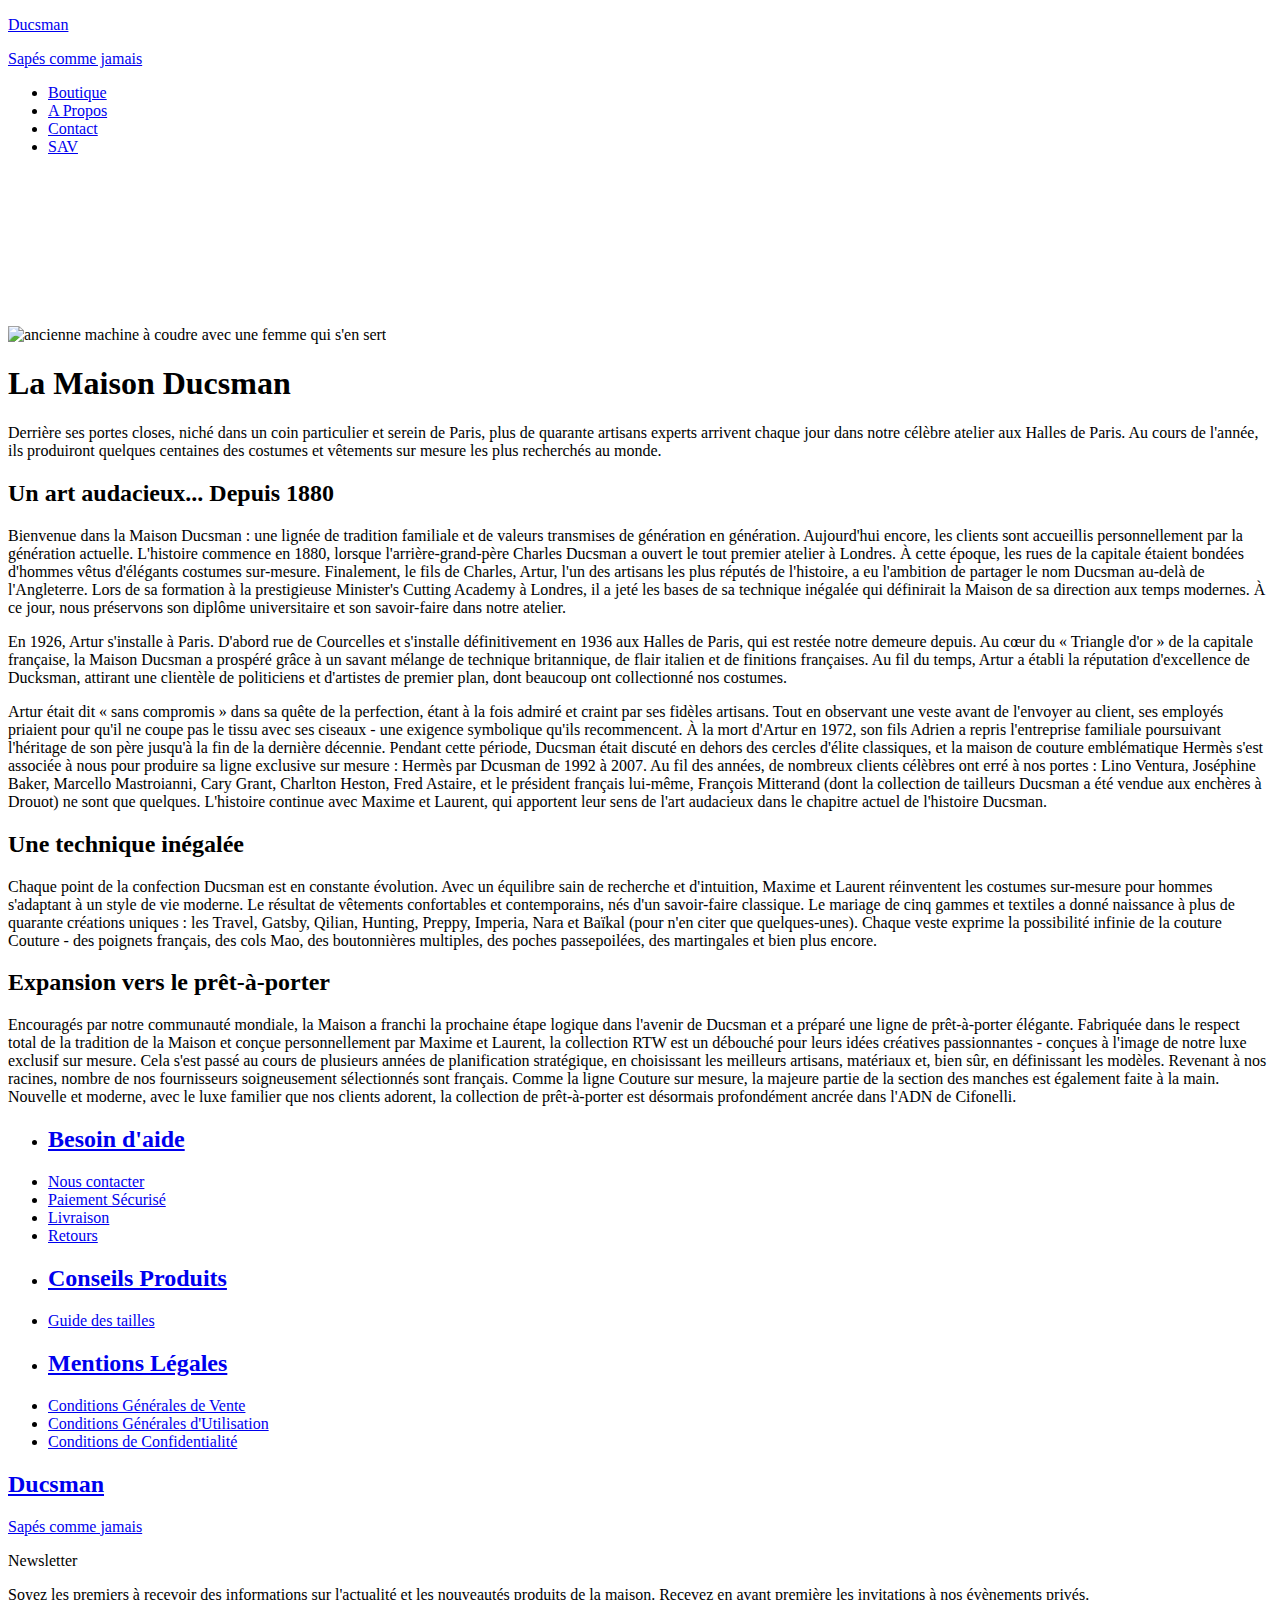
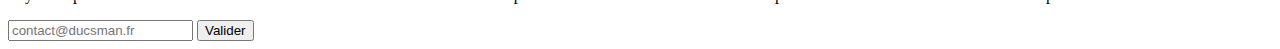
==== apropos.html @ 6aaf3a7d "apropos avec js" ====
<!DOCTYPE html>
<html lang="fr">
<head>
    <meta charset="UTF-8">
    <meta http-equiv="X-UA-Compatible" content="IE=edge">
    <meta name="viewport" content="width=device-width, initial-scale=1.0">
    <link rel="stylesheet" href="./sass/normalize.css">
    <link rel="stylesheet" href="./sass/main.css">
    <title>A Propos</title>
</head>
<body>
    <div class="burger open"><i class="fa-sharp fa-solid fa-bars"></i></div>
    
    <header>
    
        <nav class="menunav">
            <div>
                <a href="index.html">
                    <p class="nav-name">Ducsman</p>
                    <p class="nav-quote">Sapés comme jamais</p>
                </a>
                <div class="cross close hidden"><i class="fa-solid fa-xmark"></i></div>

            </div>
            
            <ul>
                <li><a href="#">Boutique</a></li>
                <li><a href="#">A Propos</a></li>
                <li><a href="contact.html">Contact</a></li>
                <li><a href="#">SAV</a></li>
            </ul>
            <div class="google-map">
            <iframe src="https://www.google.com/maps/embed?pb=!1m18!1m12!1m3!1d5249.611416033301!2d2.3414638287260106!3d48.861915225405!2m3!1f0!2f0!3f0!3m2!1i1024!2i768!4f13.1!3m3!1m2!1s0x47e66e18a5f84801%3A0x6eb5daa624bdebd2!2sHalles%20de%20Paris%2C%2075001%20Paris!5e0!3m2!1sfr!2sfr!4v1669813946238!5m2!1sfr!2sfr" style="border:0;" allowfullscreen="" loading="lazy" referrerpolicy="no-referrer-when-downgrade"></iframe>
        </div>
            <div>
                <a href="https://instagram.com"><i class="fa-brands fa-instagram btn-global"></i></a>
                <a href="https://facebook.com"><i class="fa-brands fa-facebook-f btn-global btn-margin"></i></a>
                <a href="http://twitter.com"><i class="fa-brands fa-twitter btn-global btn-margin"></i></a>
            </div>
        </nav>
    </header>

    <main>
        <img class="image" src="imgs/tailleur5.jpg" alt="ancienne machine à coudre avec une femme qui s'en sert">
        <h1 class="titrecgv">La Maison Ducsman</h1>
        
                 <p class="textcgv">Derrière ses portes closes, niché dans un coin particulier et serein de Paris, plus de quarante artisans experts arrivent chaque jour dans notre célèbre atelier aux Halles de Paris. Au cours de l'année, ils produiront quelques centaines des costumes et vêtements sur mesure les plus recherchés au monde.
                 </p>
            <h2 class="soustitrecgv">Un art audacieux... Depuis 1880</h2>
                <p class="textcgv">
                     Bienvenue dans la Maison Ducsman : une lignée de tradition familiale et de valeurs transmises de génération en génération. Aujourd'hui encore, les clients sont accueillis personnellement par la génération actuelle.
                     L'histoire commence en 1880, lorsque l'arrière-grand-père Charles Ducsman a ouvert le tout premier atelier à Londres. À cette époque, les rues de la capitale  étaient bondées d'hommes vêtus d'élégants costumes sur-mesure.
                     Finalement, le fils de Charles, Artur, l'un des artisans les plus réputés de l'histoire, a eu l'ambition de partager le nom Ducsman au-delà de l'Angleterre. Lors de sa formation à la prestigieuse Minister's Cutting Academy à Londres, il a jeté les bases de sa technique inégalée qui définirait la Maison de sa direction aux temps modernes.
                     À ce jour, nous préservons son diplôme universitaire et son savoir-faire dans notre atelier.
                 </p>
        

        
            <p class="textcgv">En 1926, Artur s'installe à Paris. D'abord rue de Courcelles et s'installe définitivement en 1936 aux Halles de Paris, qui est restée notre demeure depuis.
                 Au cœur du « Triangle d'or » de la capitale française, la Maison Ducsman a prospéré grâce à un savant mélange de technique britannique, de flair italien et de finitions françaises.
                 Au fil du temps, Artur a établi la réputation d'excellence de Ducksman, attirant une clientèle de politiciens et d'artistes de premier plan, dont beaucoup ont collectionné nos costumes.
            </p>
        

        
            <p class="textcgv">
                 Artur était dit « sans compromis » dans sa quête de la perfection, étant à la fois admiré et craint par ses fidèles artisans. Tout en observant une veste avant de l'envoyer au client, 
                 ses employés priaient pour qu'il ne coupe pas le tissu avec ses ciseaux - une exigence symbolique qu'ils recommencent.
                 À la mort d'Artur en 1972, son fils Adrien a repris l'entreprise familiale poursuivant l'héritage de son père jusqu'à la fin de la dernière décennie.
                 Pendant cette période, Ducsman était discuté en dehors des cercles d'élite classiques, et la maison de couture emblématique Hermès s'est associée à nous pour produire sa ligne exclusive sur mesure
                 : Hermès par Dcusman de 1992 à 2007.
                 Au fil des années, de nombreux clients célèbres ont erré à nos portes : Lino Ventura, Joséphine Baker, Marcello Mastroianni, Cary Grant, Charlton Heston, Fred Astaire, et le président français lui-même,
                 François Mitterand (dont la collection de tailleurs Ducsman a été vendue aux enchères à Drouot) ne sont que quelques. L'histoire continue avec Maxime et Laurent, qui apportent leur sens de l'art audacieux dans le chapitre actuel de l'histoire Ducsman.
            </p>
        

        
            <h2 class="soustitrecgv">Une technique inégalée</h2>
                <p class="textcgv">
                     Chaque point de la confection Ducsman est en constante évolution. Avec un équilibre sain de recherche et d'intuition, Maxime et Laurent réinventent les costumes sur-mesure pour hommes s'adaptant à un style de vie moderne.
                     Le résultat de vêtements confortables et contemporains, nés d'un savoir-faire classique.
                     Le mariage de cinq gammes et textiles a donné naissance à plus de quarante créations uniques : 
                     les Travel, Gatsby, Qilian, Hunting, Preppy, Imperia, Nara et Baïkal (pour n'en citer que quelques-unes). Chaque veste exprime la possibilité infinie de la couture Couture - des poignets français, des cols Mao, 
                     des boutonnières multiples, des poches passepoilées, des martingales et bien plus encore.
                </p>
        
        
        
            <h2 class="soustitrecgv">Expansion vers le prêt-à-porter</h2>
                <p class="textcgv">
                     Encouragés par notre communauté mondiale, la Maison a franchi la prochaine étape logique dans l'avenir de Ducsman et a préparé une ligne de prêt-à-porter élégante. Fabriquée dans le respect total de la tradition de la Maison
                     et conçue personnellement par Maxime et Laurent, la collection RTW est un débouché pour leurs idées créatives passionnantes - conçues à l'image de notre luxe exclusif sur mesure.
                     Cela s'est passé au cours de plusieurs années de planification stratégique, en choisissant les meilleurs artisans, matériaux et, bien sûr, en définissant les modèles. Revenant à nos racines, 
                     nombre de nos fournisseurs soigneusement sélectionnés sont français. Comme la ligne Couture sur mesure, la majeure partie de la section des manches est également faite à la main.
                     Nouvelle et moderne, avec le luxe familier que nos clients adorent, la collection de prêt-à-porter est désormais profondément ancrée dans l'ADN de Cifonelli.
                </p>
        

    </main>

    <footer>

        <section class="contact-footer">
            <ul>
                <li><a href="#"><h2>Besoin d'aide</h2></a></li>
                <li><a href="#">Nous contacter</a></li>
                <li><a href="#">Paiement Sécurisé</a></li>
                <li><a href="#">Livraison</a></li>
                <li><a href="#">Retours</a></li>
            </ul>
            <ul>
                <li><a href="#"><h2>Conseils Produits</h2></a></li>
                <li><a href="#">Guide des tailles</a></li>
            </ul>
            <ul>
                <li><a href="#"><h2>Mentions Légales</h2></a></li>
                <li><a href="#">Conditions Générales de Vente</a></li>
                <li><a href="#">Conditions Générales d'Utilisation</a></li>
                <li><a href="#">Conditions de Confidentialité</a></li>
            </ul>

        </section>


        <section class="footer-newsletter">
            <div>
                <h2 class="nav-name"><a href="index.html">Ducsman</a></h2>
                <p class="nav-quote"><a href="index.html">Sapés comme jamais</a></p>
            </div>
            
            <div class="newsletter">
                <label for="email">Newsletter</label>
                <p>Soyez les premiers à recevoir des informations sur l'actualité et les nouveautés produits de la maison. Recevez en avant première les invitations à nos évènements privés.</p>
                <input type="email" id="email" placeholder="contact@ducsman.fr" class="contact-mail" required>
                <input type="submit" value="Valider" class="contact-submit">
            </div>
        </section> 

    </footer>

    <script src="//code.jquery.com/jquery-3.6.0.min.js"></script>
    <script src="/js/app.js"></script>
</body>
</html>
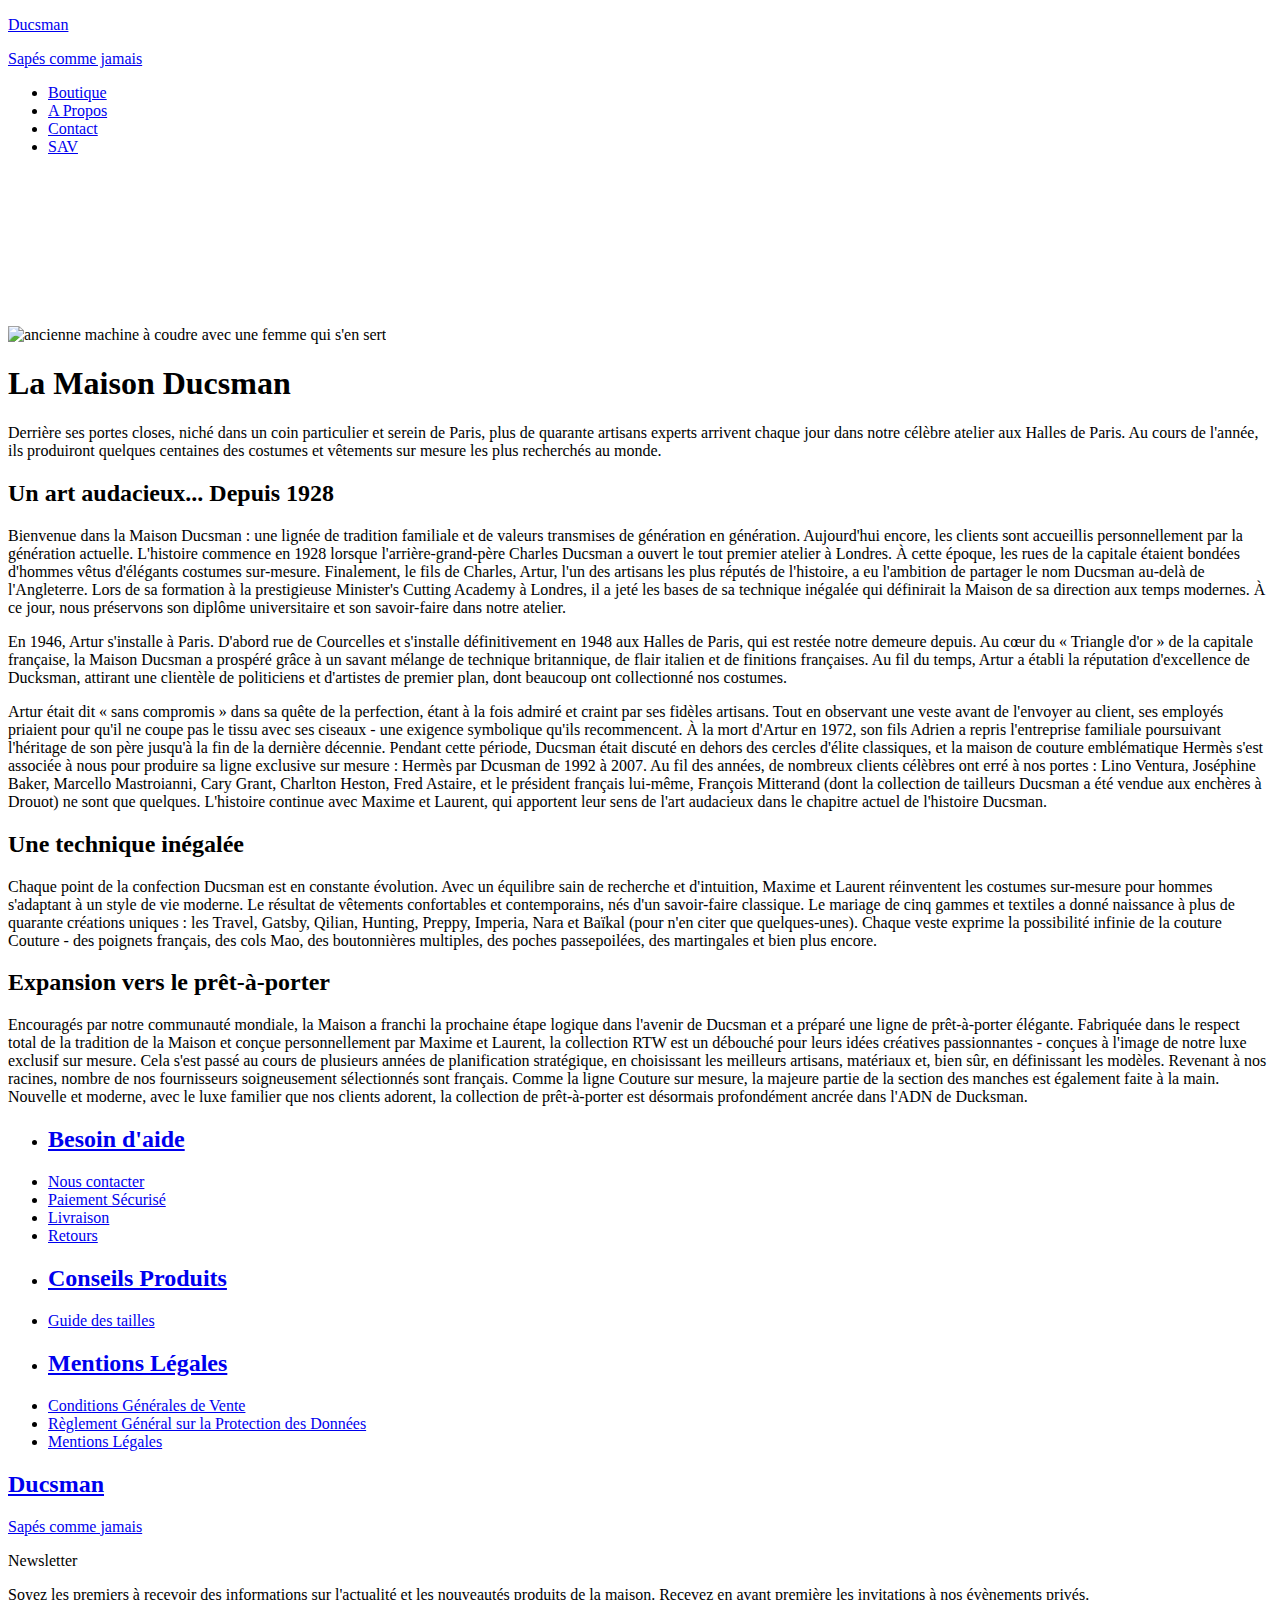
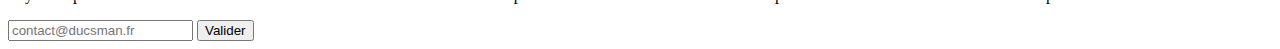
==== commit 990147f8: "Merge branch 'main' of github.com:Soaen/DevInte-Tailleur" ====
--- a/apropos.html
+++ b/apropos.html
@@ -45,18 +45,19 @@
         <h1 class="titrecgv">La Maison Ducsman</h1>
         
                  <p class="textcgv">Derrière ses portes closes, niché dans un coin particulier et serein de Paris, plus de quarante artisans experts arrivent chaque jour dans notre célèbre atelier aux Halles de Paris. Au cours de l'année, ils produiront quelques centaines des costumes et vêtements sur mesure les plus recherchés au monde.
-                 </p>
-            <h2 class="soustitrecgv">Un art audacieux... Depuis 1880</h2>
+                </p>
+                
+            <h2 class="soustitrecgv">Un art audacieux... Depuis 1928</h2>
                 <p class="textcgv">
                      Bienvenue dans la Maison Ducsman : une lignée de tradition familiale et de valeurs transmises de génération en génération. Aujourd'hui encore, les clients sont accueillis personnellement par la génération actuelle.
-                     L'histoire commence en 1880, lorsque l'arrière-grand-père Charles Ducsman a ouvert le tout premier atelier à Londres. À cette époque, les rues de la capitale  étaient bondées d'hommes vêtus d'élégants costumes sur-mesure.
+                     L'histoire commence en 1928 lorsque l'arrière-grand-père Charles Ducsman a ouvert le tout premier atelier à Londres. À cette époque, les rues de la capitale  étaient bondées d'hommes vêtus d'élégants costumes sur-mesure.
                      Finalement, le fils de Charles, Artur, l'un des artisans les plus réputés de l'histoire, a eu l'ambition de partager le nom Ducsman au-delà de l'Angleterre. Lors de sa formation à la prestigieuse Minister's Cutting Academy à Londres, il a jeté les bases de sa technique inégalée qui définirait la Maison de sa direction aux temps modernes.
                      À ce jour, nous préservons son diplôme universitaire et son savoir-faire dans notre atelier.
                  </p>
         
 
         
-            <p class="textcgv">En 1926, Artur s'installe à Paris. D'abord rue de Courcelles et s'installe définitivement en 1936 aux Halles de Paris, qui est restée notre demeure depuis.
+            <p class="textcgv">En 1946, Artur s'installe à Paris. D'abord rue de Courcelles et s'installe définitivement en 1948 aux Halles de Paris, qui est restée notre demeure depuis.
                  Au cœur du « Triangle d'or » de la capitale française, la Maison Ducsman a prospéré grâce à un savant mélange de technique britannique, de flair italien et de finitions françaises.
                  Au fil du temps, Artur a établi la réputation d'excellence de Ducksman, attirant une clientèle de politiciens et d'artistes de premier plan, dont beaucoup ont collectionné nos costumes.
             </p>
@@ -92,7 +93,7 @@
                      et conçue personnellement par Maxime et Laurent, la collection RTW est un débouché pour leurs idées créatives passionnantes - conçues à l'image de notre luxe exclusif sur mesure.
                      Cela s'est passé au cours de plusieurs années de planification stratégique, en choisissant les meilleurs artisans, matériaux et, bien sûr, en définissant les modèles. Revenant à nos racines, 
                      nombre de nos fournisseurs soigneusement sélectionnés sont français. Comme la ligne Couture sur mesure, la majeure partie de la section des manches est également faite à la main.
-                     Nouvelle et moderne, avec le luxe familier que nos clients adorent, la collection de prêt-à-porter est désormais profondément ancrée dans l'ADN de Cifonelli.
+                     Nouvelle et moderne, avec le luxe familier que nos clients adorent, la collection de prêt-à-porter est désormais profondément ancrée dans l'ADN de Ducksman.
                 </p>
         
 
@@ -110,13 +111,13 @@
             </ul>
             <ul>
                 <li><a href="#"><h2>Conseils Produits</h2></a></li>
-                <li><a href="#">Guide des tailles</a></li>
+                <li><a href="imgs/taille.jpg" target="_blank">Guide des tailles</a></li>
             </ul>
             <ul>
                 <li><a href="#"><h2>Mentions Légales</h2></a></li>
-                <li><a href="#">Conditions Générales de Vente</a></li>
-                <li><a href="#">Conditions Générales d'Utilisation</a></li>
-                <li><a href="#">Conditions de Confidentialité</a></li>
+                <li><a href="cgv.html">Conditions Générales de Vente</a></li>
+                <li><a href="rgpd.html">Règlement Général sur la Protection des Données</a></li>
+                <li><a href="mentions.html">Mentions Légales</a></li>
             </ul>
 
         </section>
@@ -124,8 +125,10 @@
 
         <section class="footer-newsletter">
             <div>
-                <h2 class="nav-name"><a href="index.html">Ducsman</a></h2>
-                <p class="nav-quote"><a href="index.html">Sapés comme jamais</a></p>
+                <a href="index.html">
+                    <h2 class="nav-name">Ducsman</h2>
+                    <p class="nav-quote">Sapés comme jamais</p>
+                </a>
             </div>
             
             <div class="newsletter">
@@ -138,7 +141,15 @@
 
     </footer>
 
+
+    <!-- Fin Footer -->
+
+
+    <!-- A METTRE OBLIGATOIREMENT A LA FIN ! -->
+
     <script src="//code.jquery.com/jquery-3.6.0.min.js"></script>
     <script src="/js/app.js"></script>
+
+    <!-- A METTRE OBLIGATOIREMENT A LA FIN ! -->
 </body>
 </html>
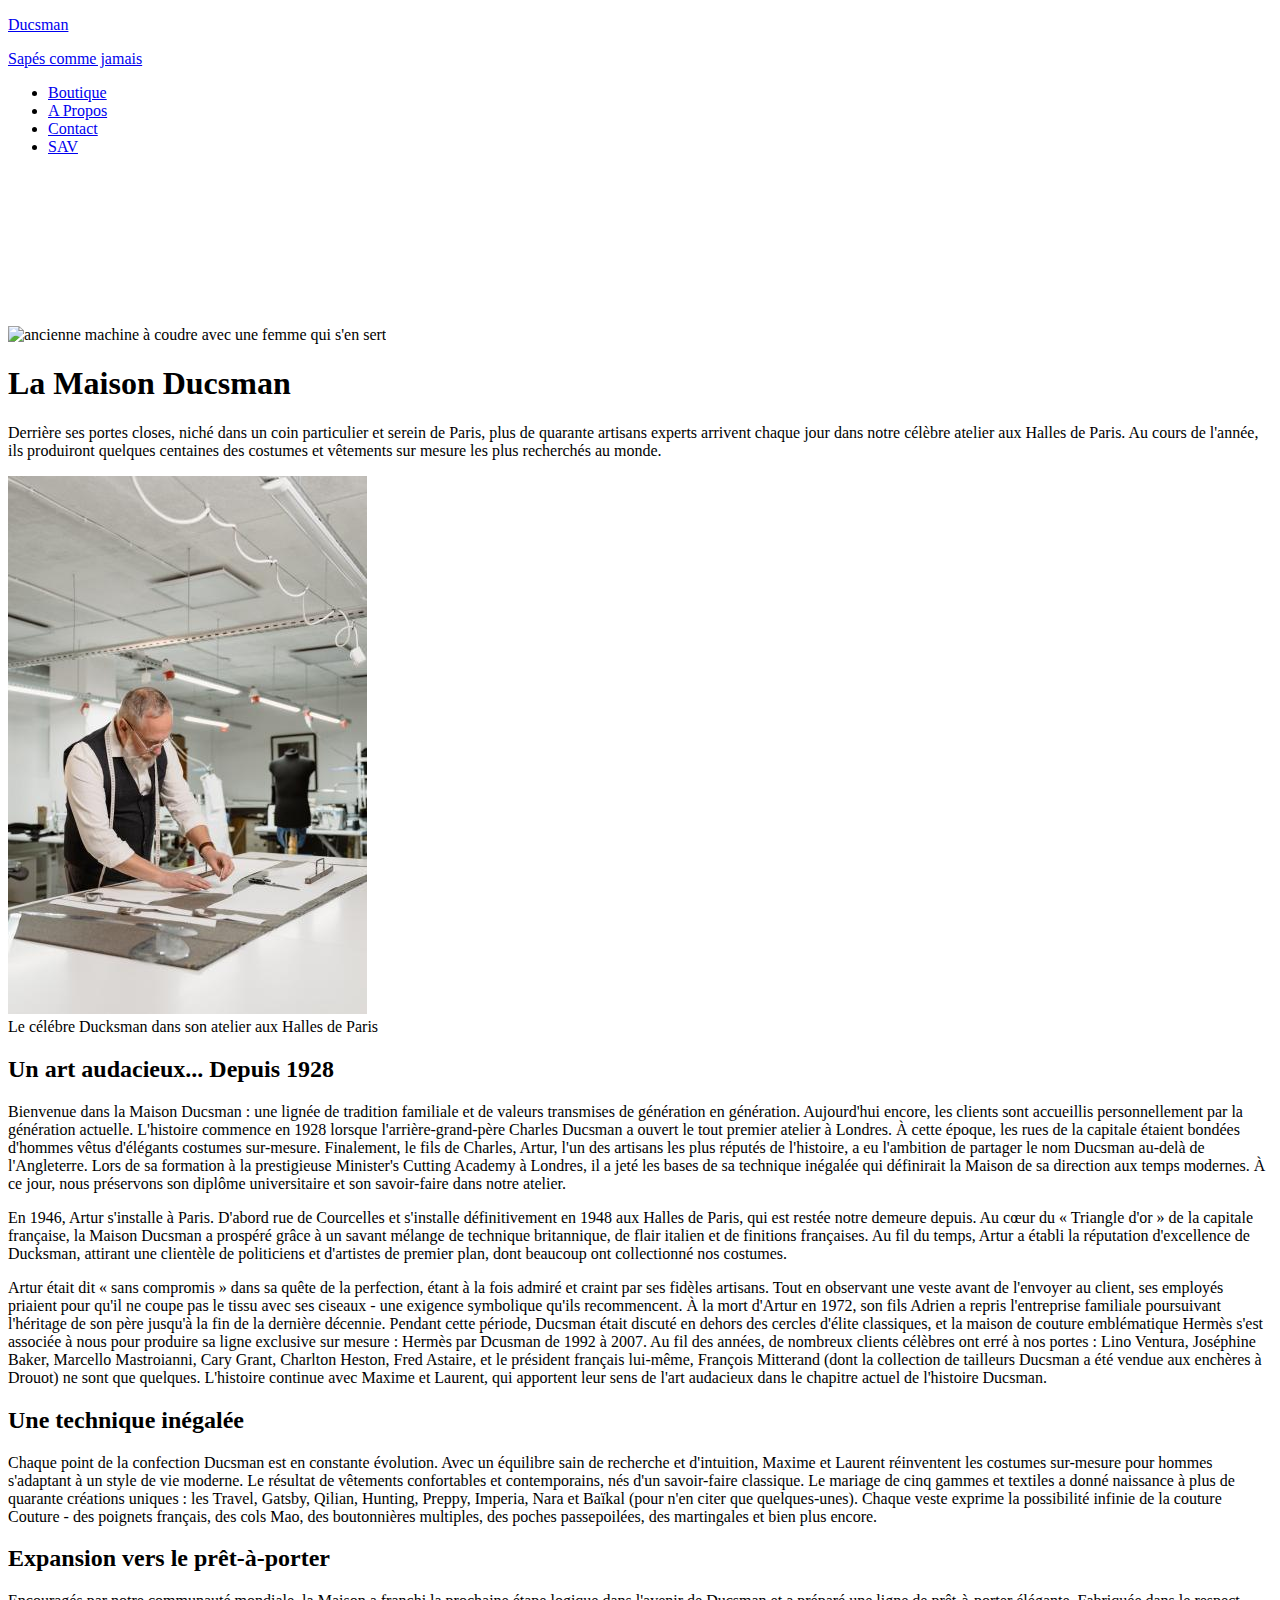
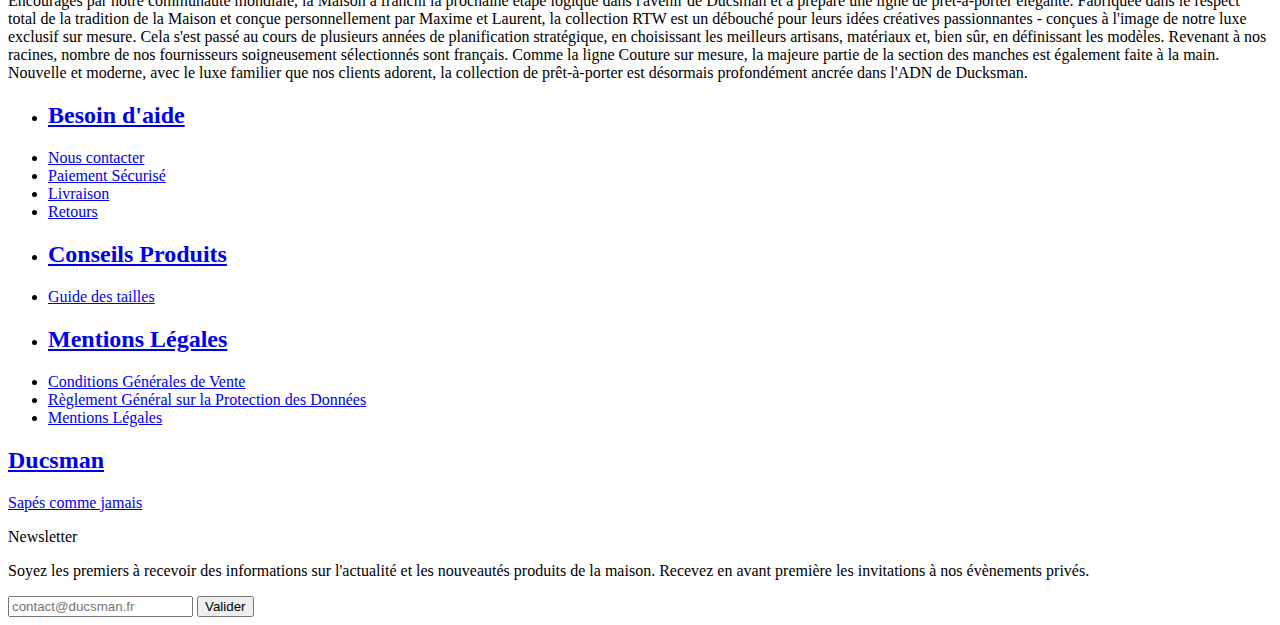
==== commit 53974163: "Merge branch 'Soaen:main' into main" ====
--- a/apropos.html
+++ b/apropos.html
@@ -6,13 +6,15 @@
     <meta name="viewport" content="width=device-width, initial-scale=1.0">
     <link rel="stylesheet" href="./sass/normalize.css">
     <link rel="stylesheet" href="./sass/main.css">
+    <script src="https://kit.fontawesome.com/1a56f0a0c1.js" crossorigin="anonymous"></script>
     <title>A Propos</title>
 </head>
 <body>
+    
     <div class="burger open"><i class="fa-sharp fa-solid fa-bars"></i></div>
     
     <header>
-    
+        
         <nav class="menunav">
             <div>
                 <a href="index.html">
@@ -24,8 +26,8 @@
             </div>
             
             <ul>
-                <li><a href="#">Boutique</a></li>
-                <li><a href="#">A Propos</a></li>
+                <li><a href="index.html">Boutique</a></li>
+                <li><a href="apropos.html">A Propos</a></li>
                 <li><a href="contact.html">Contact</a></li>
                 <li><a href="#">SAV</a></li>
             </ul>
@@ -40,13 +42,28 @@
         </nav>
     </header>
 
+
+
+
     <main>
         <img class="image" src="imgs/tailleur5.jpg" alt="ancienne machine à coudre avec une femme qui s'en sert">
         <h1 class="titrecgv">La Maison Ducsman</h1>
-        
-                 <p class="textcgv">Derrière ses portes closes, niché dans un coin particulier et serein de Paris, plus de quarante artisans experts arrivent chaque jour dans notre célèbre atelier aux Halles de Paris. Au cours de l'année, ils produiront quelques centaines des costumes et vêtements sur mesure les plus recherchés au monde.
-                </p>
-                
+
+        <div class="apropos">
+
+            <div class="apptxt">
+
+                 <p class="textcgv">Derrière ses portes closes, niché dans un coin particulier et serein de Paris, plus de quarante artisans experts arrivent chaque jour dans notre célèbre atelier aux Halles de Paris. Au cours de l'année, ils produiront quelques centaines des costumes et vêtements sur mesure les plus recherchés au monde.</p>
+                </div>     
+                <div class="example">
+                    <img src="imgs/ducksman2.jpg" alt="Ducksman dans son atelier prenant des mesures">
+                <div class="content">
+                  <div class="texthover">Le célébre Ducksman dans son atelier aux Halles de Paris</div>
+                  </div>
+             </div>   
+        </div>  
+
+
             <h2 class="soustitrecgv">Un art audacieux... Depuis 1928</h2>
                 <p class="textcgv">
                      Bienvenue dans la Maison Ducsman : une lignée de tradition familiale et de valeurs transmises de génération en génération. Aujourd'hui encore, les clients sont accueillis personnellement par la génération actuelle.
@@ -151,5 +168,8 @@
     <script src="/js/app.js"></script>
 
     <!-- A METTRE OBLIGATOIREMENT A LA FIN ! -->
+  
 </body>
+    
+
 </html>
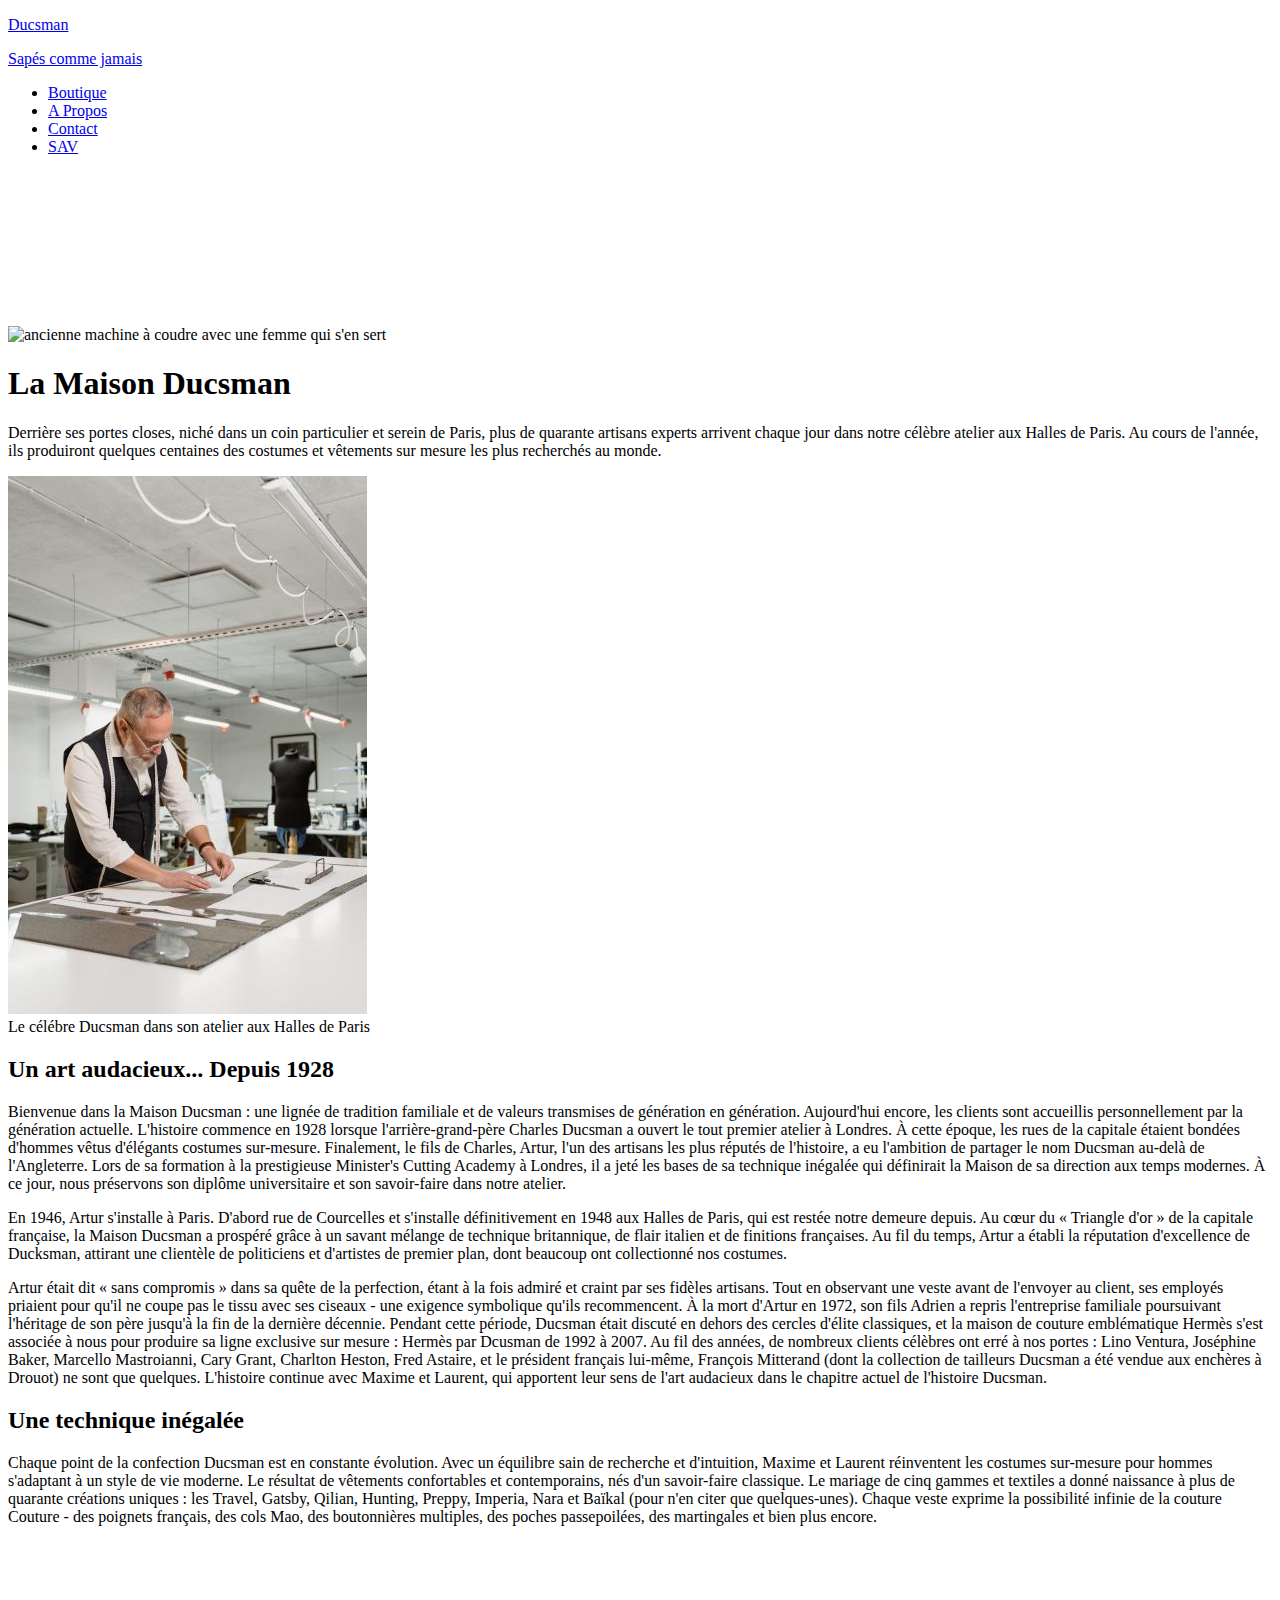
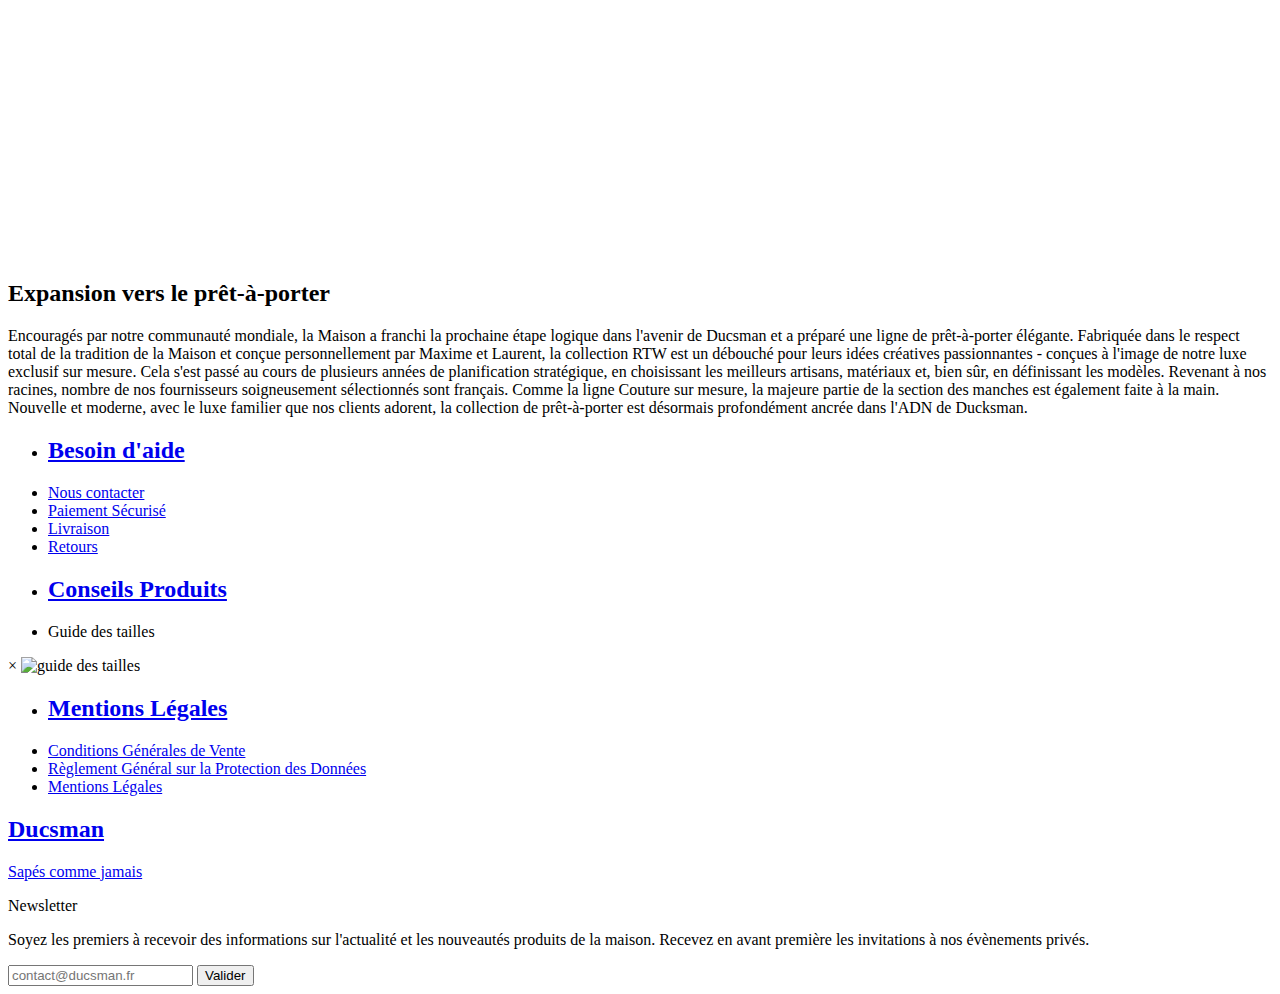
==== commit 4a9aaf08: "version final" ====
--- a/apropos.html
+++ b/apropos.html
@@ -50,17 +50,17 @@
         <h1 class="titrecgv">La Maison Ducsman</h1>
 
         <div class="apropos">
+            <div class="apptxt">
+                    <p class="textcgv">Derrière ses portes closes, niché dans un coin particulier et serein de Paris, plus de quarante artisans experts arrivent chaque jour dans notre célèbre atelier aux Halles de Paris. Au cours de l'année, ils produiront quelques centaines des costumes et vêtements sur mesure les plus recherchés au monde.</p>
+            </div>   
 
-            <div class="apptxt">
+            <div class="example">
+                     <img class="appimg" src="imgs/ducksman2.jpg" alt="Ducksman dans son atelier prenant des mesures"> 
 
-                 <p class="textcgv">Derrière ses portes closes, niché dans un coin particulier et serein de Paris, plus de quarante artisans experts arrivent chaque jour dans notre célèbre atelier aux Halles de Paris. Au cours de l'année, ils produiront quelques centaines des costumes et vêtements sur mesure les plus recherchés au monde.</p>
-                </div>     
-                <div class="example">
-                    <img src="imgs/ducksman2.jpg" alt="Ducksman dans son atelier prenant des mesures">
-                <div class="content">
-                  <div class="texthover">Le célébre Ducksman dans son atelier aux Halles de Paris</div>
-                  </div>
-             </div>   
+                <div class="contenu">
+                     <div class="texthover">Le célébre Ducsman dans son atelier aux Halles de Paris</div>
+                </div>
+            </div>   
         </div>  
 
 
@@ -102,6 +102,7 @@
                      des boutonnières multiples, des poches passepoilées, des martingales et bien plus encore.
                 </p>
         
+                <iframe class="yt" width="560" height="315" src="https://www.youtube.com/embed/04NDHHNgnm8" title="YouTube video player" frameborder="0" allow="accelerometer; autoplay; clipboard-write; encrypted-media; gyroscope; picture-in-picture" allowfullscreen></iframe>
         
         
             <h2 class="soustitrecgv">Expansion vers le prêt-à-porter</h2>
@@ -128,18 +129,26 @@
             </ul>
             <ul>
                 <li><a href="#"><h2>Conseils Produits</h2></a></li>
-                <li><a href="imgs/taille.jpg" target="_blank">Guide des tailles</a></li>
+    
+                <!-- The Modal -->
+                
+    
+                <li id="myImg">Guide des tailles</li>
             </ul>
+            <div id="myModal" class="modal">
+                <span class="close" id="close-taille">&times;</span>
+                <img class="modal-content" id="img01" src="#" alt="guide des tailles">
+              </div>
             <ul>
                 <li><a href="#"><h2>Mentions Légales</h2></a></li>
                 <li><a href="cgv.html">Conditions Générales de Vente</a></li>
                 <li><a href="rgpd.html">Règlement Général sur la Protection des Données</a></li>
                 <li><a href="mentions.html">Mentions Légales</a></li>
             </ul>
-
+    
         </section>
-
-
+    
+    
         <section class="footer-newsletter">
             <div>
                 <a href="index.html">
@@ -155,9 +164,8 @@
                 <input type="submit" value="Valider" class="contact-submit">
             </div>
         </section> 
-
+    
     </footer>
-
 
     <!-- Fin Footer -->
 
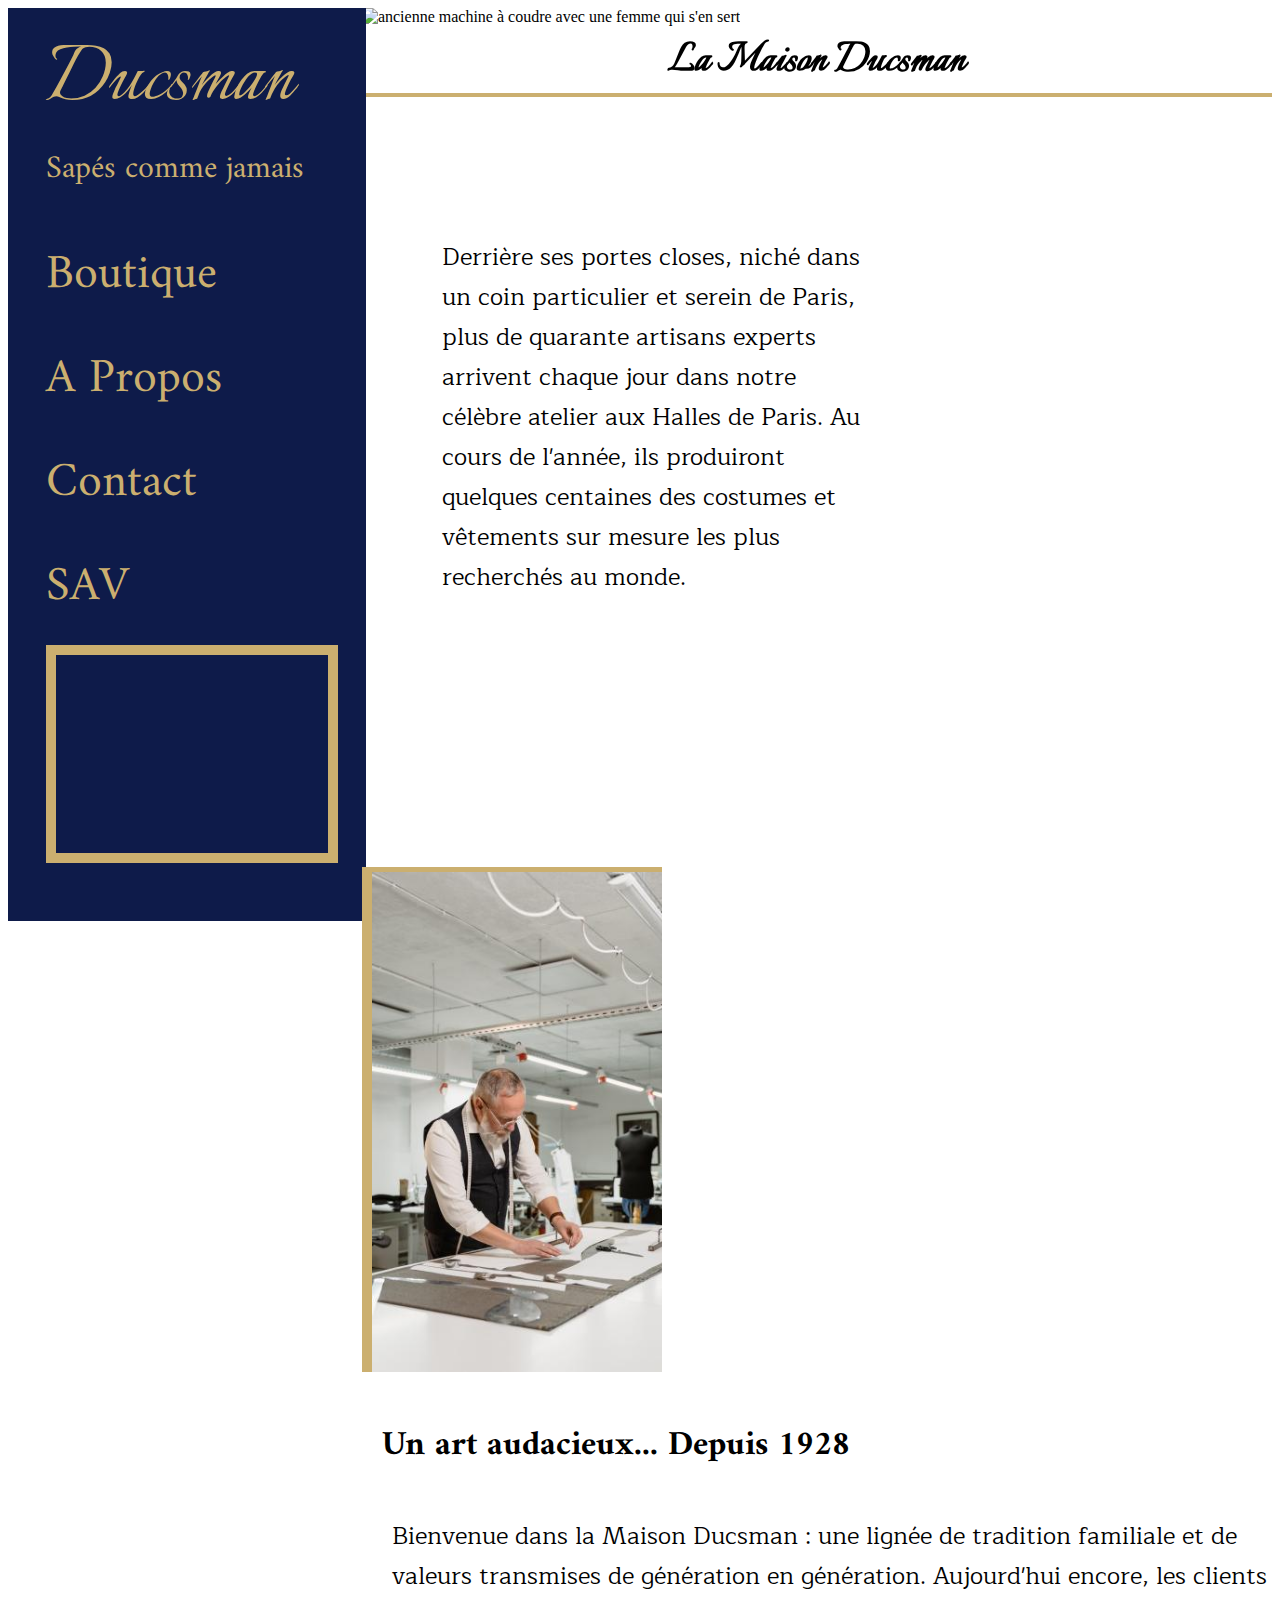
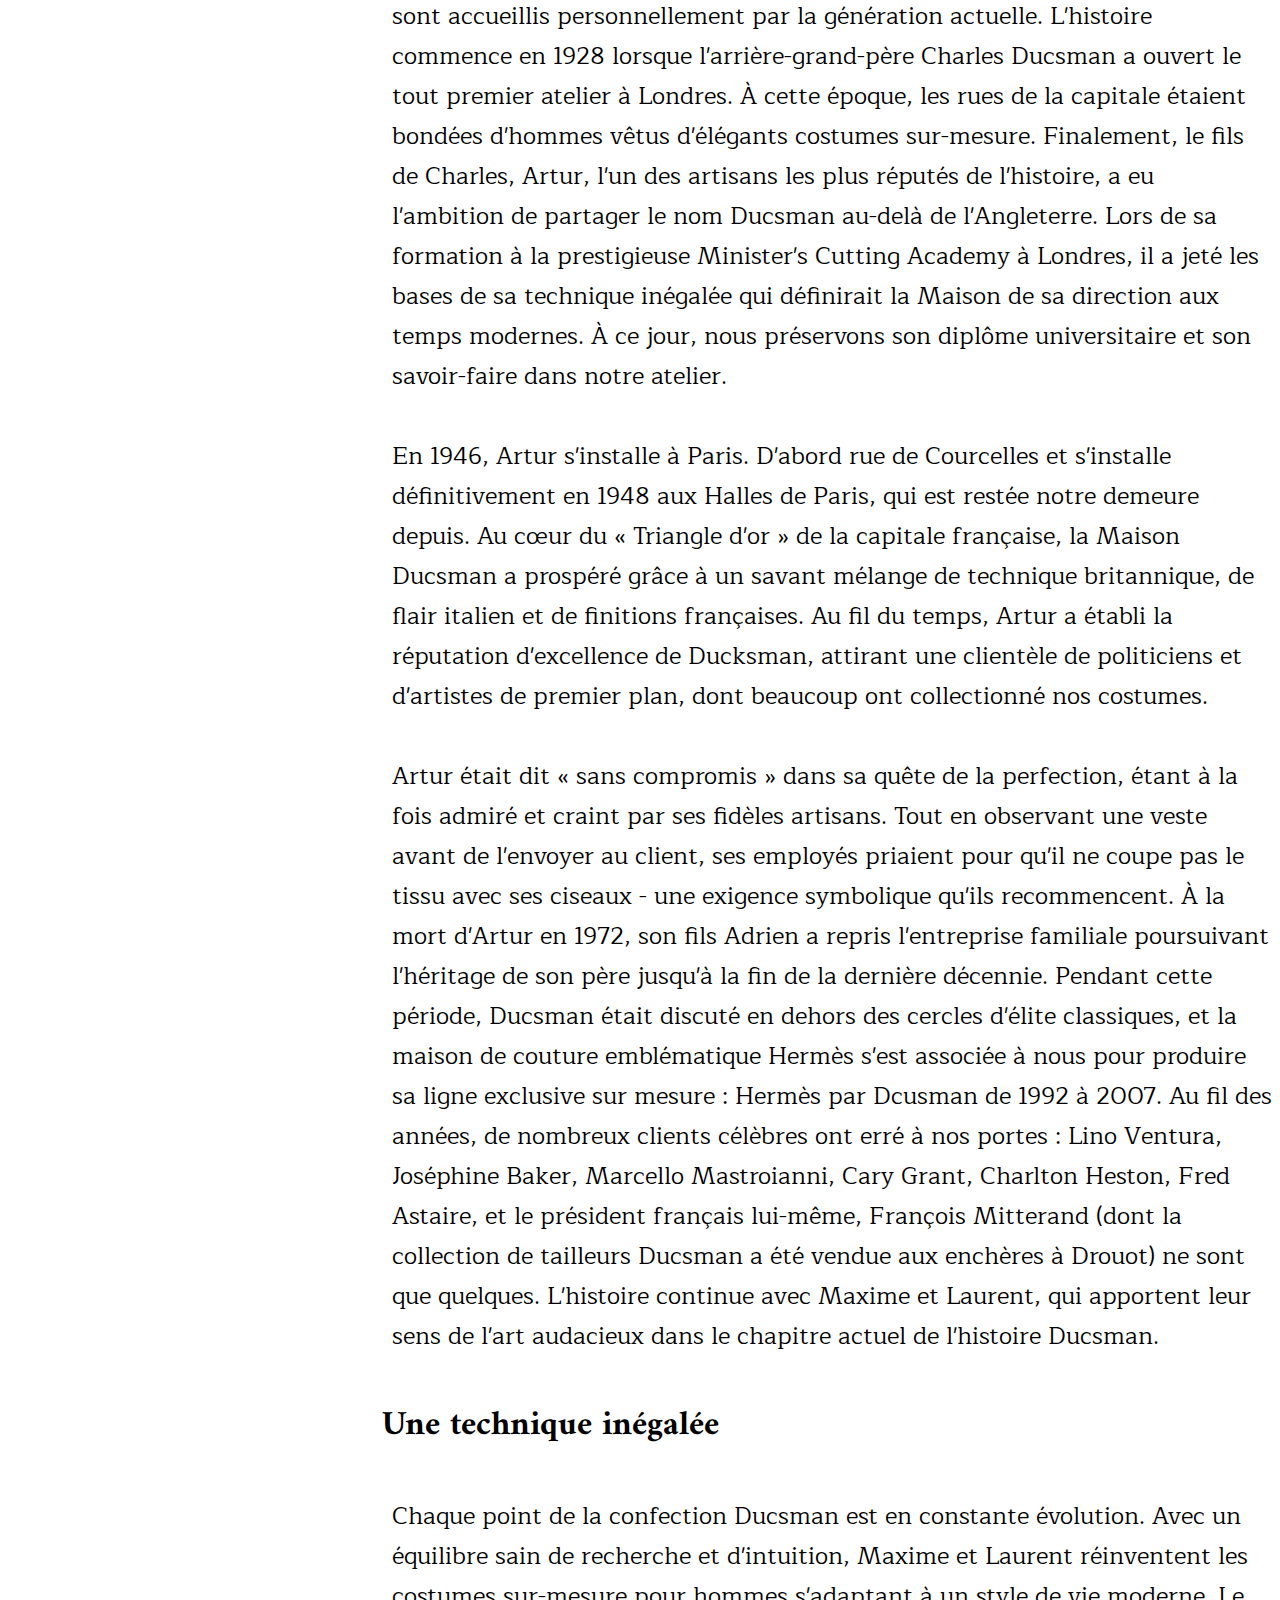
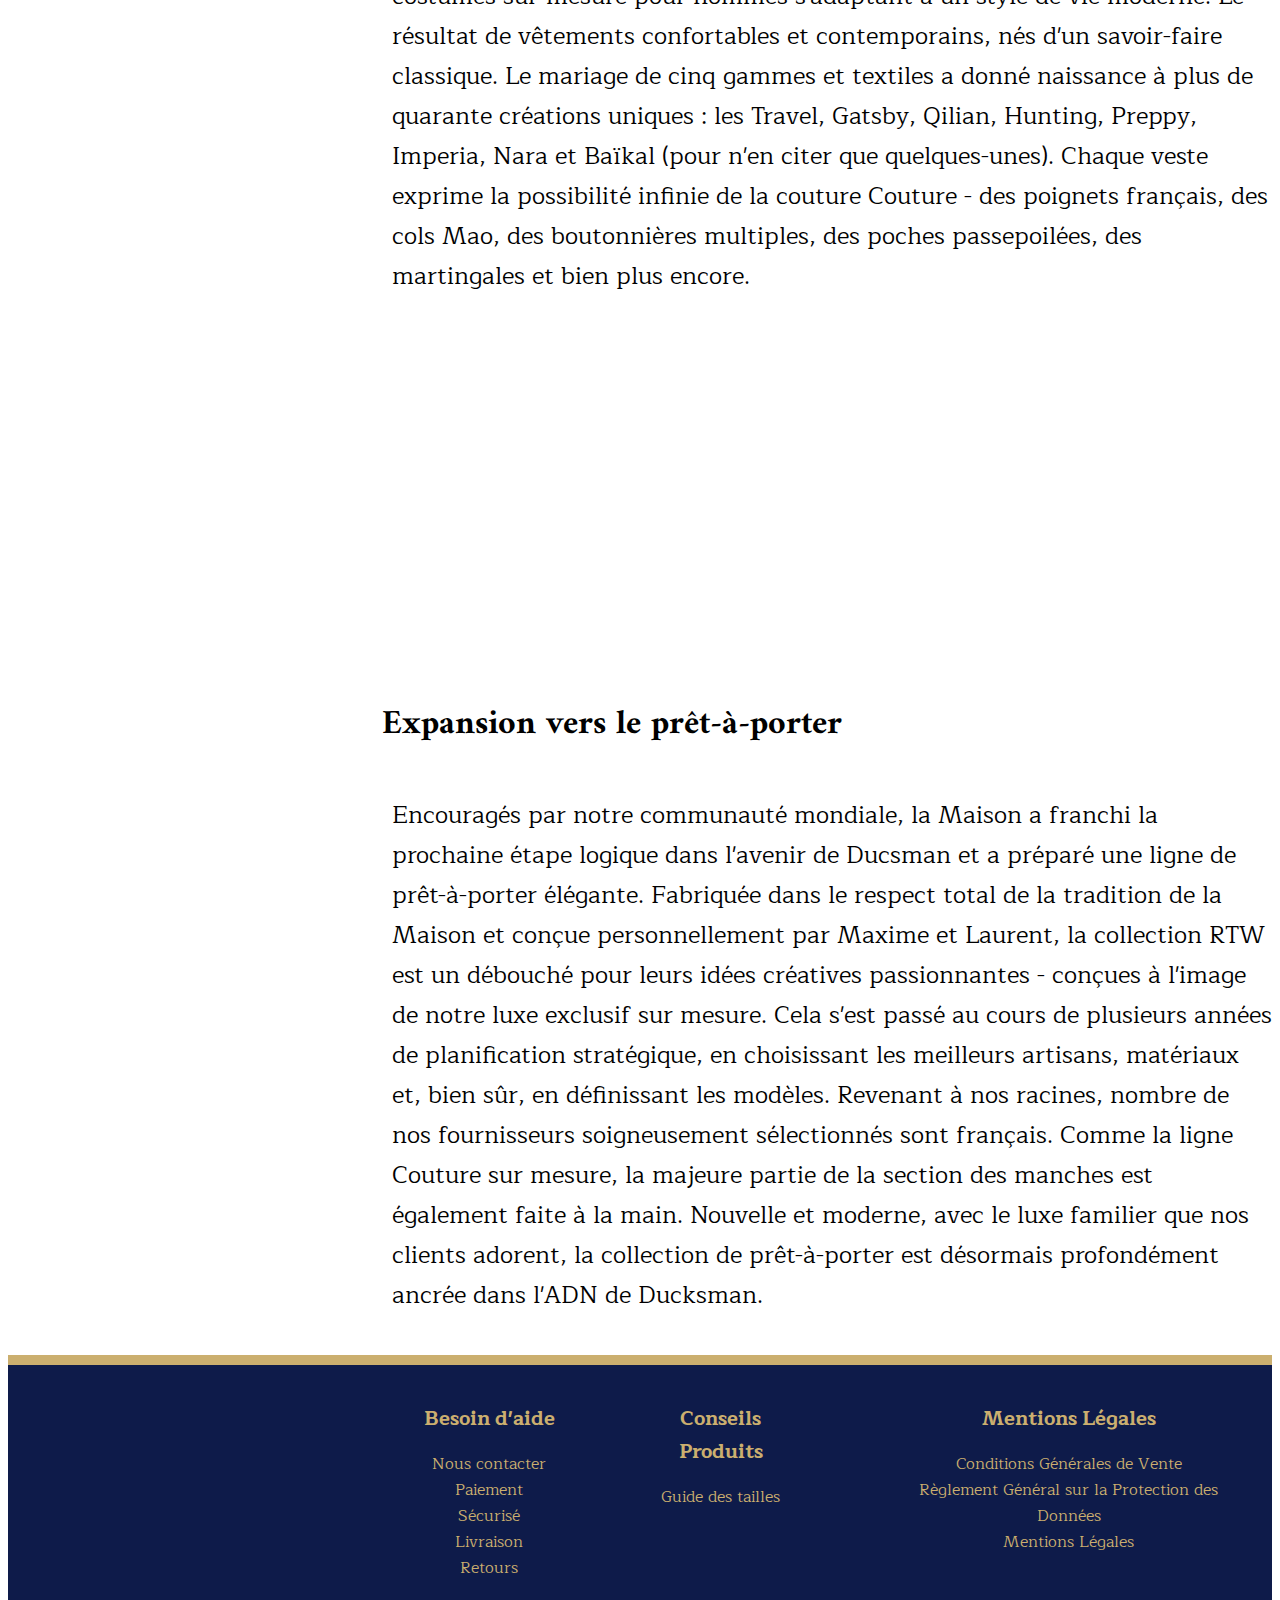
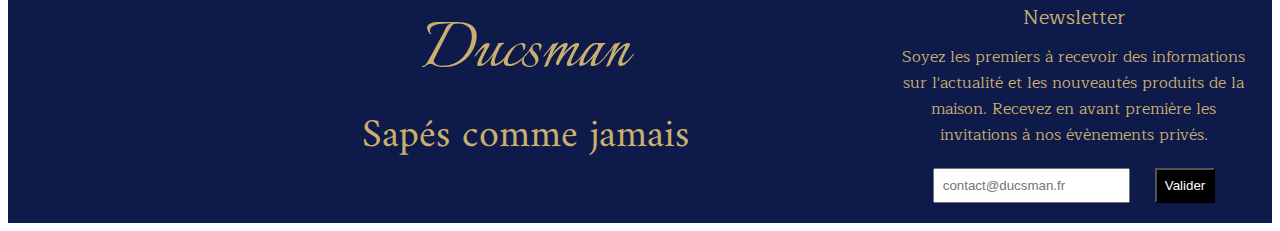
==== commit 1a341e48: "yt patch" ====
--- a/apropos.html
+++ b/apropos.html
@@ -32,7 +32,7 @@
                 <li><a href="#">SAV</a></li>
             </ul>
             <div class="google-map">
-            <iframe src="https://www.google.com/maps/embed?pb=!1m18!1m12!1m3!1d5249.611416033301!2d2.3414638287260106!3d48.861915225405!2m3!1f0!2f0!3f0!3m2!1i1024!2i768!4f13.1!3m3!1m2!1s0x47e66e18a5f84801%3A0x6eb5daa624bdebd2!2sHalles%20de%20Paris%2C%2075001%20Paris!5e0!3m2!1sfr!2sfr!4v1669813946238!5m2!1sfr!2sfr" style="border:0;" allowfullscreen="" loading="lazy" referrerpolicy="no-referrer-when-downgrade"></iframe>
+            <iframe src="https://www.google.com/maps/embed?pb=!1m18!1m12!1m3!1d5249.611416033301!2d2.3414638287260106!3d48.861915225405!2m3!1f0!2f0!3f0!3m2!1i1024!2i768!4f13.1!3m3!1m2!1s0x47e66e18a5f84801%3A0x6eb5daa624bdebd2!2sHalles%20de%20Paris%2C%2075001%20Paris!5e0!3m2!1sfr!2sfr!4v1669813946238!5m2!1sfr!2sfr" class="yt" style="border:0;" allowfullscreen="" loading="lazy" referrerpolicy="no-referrer-when-downgrade"></iframe>
         </div>
             <div>
                 <a href="https://instagram.com"><i class="fa-brands fa-instagram btn-global"></i></a>
@@ -122,7 +122,7 @@
         <section class="contact-footer">
             <ul>
                 <li><a href="#"><h2>Besoin d'aide</h2></a></li>
-                <li><a href="#">Nous contacter</a></li>
+                <li><a href="contact.html">Nous contacter</a></li>
                 <li><a href="#">Paiement Sécurisé</a></li>
                 <li><a href="#">Livraison</a></li>
                 <li><a href="#">Retours</a></li>
--- a/sass/main.css
+++ b/sass/main.css
@@ -0,0 +1,883 @@
+@import url("https://fonts.googleapis.com/css2?family=Italianno&display=swap");
+@import url("https://fonts.googleapis.com/css2?family=Amiri:ital@1&display=swap");
+@import url("https://fonts.googleapis.com/css2?family=Maitree:wght@300&display=swap");
+@import '/sass/vendors/owl.carousel.min.css';
+@import '/sass/vendors/owl.theme.default.css';
+footer {
+  border-top: 10px solid #CBAF6F;
+  background-color: #0E1B4A;
+  margin-bottom: 0;
+  padding-left: 28%;
+  color: #CBAF6F;
+  padding-bottom: 20px;
+}
+footer p {
+  margin: 0;
+}
+footer .contact-footer {
+  display: flex;
+  flex-direction: row;
+  justify-content: space-evenly;
+}
+footer .contact-footer ul {
+  list-style: none;
+  margin: 20px;
+  display: flex;
+  flex-direction: column;
+  text-align: center;
+}
+footer .contact-footer ul a, footer .contact-footer ul li {
+  font-family: "Maitree", Verdana, Geneva, Tahoma, sans-serif;
+}
+footer .contact-footer h2 {
+  font-size: 20px;
+}
+footer a {
+  text-decoration: none;
+  color: #CBAF6F;
+}
+footer a:hover {
+  color: #9b8552;
+  text-decoration: underline;
+}
+footer .nav-name {
+  font-weight: normal;
+  margin: 0px;
+  font-size: 80px;
+  font-family: "Italianno", Verdana, Geneva, Tahoma, sans-serif;
+}
+footer .nav-quote {
+  margin: 0px;
+  font-size: 40px;
+  font-family: "Amiri", Verdana, Geneva, Tahoma, sans-serif;
+}
+footer .footer-newsletter {
+  margin-right: 20px;
+  display: flex;
+  justify-content: space-between;
+  text-align: center;
+}
+footer .footer-newsletter .newsletter {
+  font-family: "Maitree", Verdana, Geneva, Tahoma, sans-serif;
+  max-width: 40%;
+}
+footer .footer-newsletter .newsletter label {
+  font-size: 20px;
+}
+footer .footer-newsletter .newsletter p {
+  margin-top: 10px;
+}
+footer .footer-newsletter .contact-mail {
+  margin-top: 20px;
+}
+footer .footer-newsletter .contact-submit {
+  margin-left: 20px;
+  color: #FFFFFF;
+  background-color: #000000;
+  padding: 8px;
+  cursor: pointer;
+}
+footer .footer-newsletter #email {
+  padding: 8px;
+}
+footer .footer-newsletter a {
+  text-decoration: none;
+}
+footer .footer-newsletter a:hover {
+  color: #9b8552;
+}
+
+#myImg {
+  border-radius: 5px;
+  cursor: pointer;
+}
+
+#myImg:hover {
+  text-decoration: underline;
+  color: #9b8552;
+}
+
+/* The Modal (background) */
+.modal {
+  display: none; /* Hidden by default */
+  position: fixed; /* Stay in place */
+  z-index: 1; /* Sit on top */
+  padding-top: 100px; /* Location of the box */
+  left: 0;
+  top: 0;
+  width: 100%; /* Full width */
+  height: 100%; /* Full height */
+  overflow: auto; /* Enable scroll if needed */
+  background-color: rgb(0, 0, 0); /* Fallback color */
+  background-color: rgba(0, 0, 0, 0.9); /* Black w/ opacity */
+}
+
+/* Modal Content (image) */
+.modal-content {
+  margin: auto;
+  display: block;
+  width: 75%;
+  height: 80%;
+}
+
+/* Add Animation */
+.modal-content, #caption {
+  -webkit-animation-name: zoom;
+  -webkit-animation-duration: 0.6s;
+  animation-name: zoom;
+  animation-duration: 0.6s;
+}
+
+@-webkit-keyframes zoom {
+  from {
+    -webkit-transform: scale(0);
+  }
+  to {
+    -webkit-transform: scale(1);
+  }
+}
+@keyframes zoom {
+  from {
+    transform: scale(0);
+  }
+  to {
+    transform: scale(1);
+  }
+}
+/* The Close Button */
+#close-taille {
+  position: absolute;
+  top: 15px;
+  right: 35px;
+  color: #f1f1f1;
+  font-size: 40px;
+  font-weight: bold;
+  transition: 0.3s;
+}
+
+#close-taille:hover,
+#close-taille:focus {
+  color: #bbb;
+  text-decoration: none;
+  cursor: pointer;
+}
+
+/* 100% Image Width on Smaller Screens */
+@media only screen and (max-width: 700px) {
+  .modal-content {
+    width: 100%;
+  }
+}
+@media screen and (max-width: 390px) {
+  footer .contact-footer {
+    flex-direction: column;
+    margin-left: -10px;
+  }
+  footer .contact-footer ul {
+    margin: 0;
+    font-size: 10px;
+  }
+  footer .contact-footer ul li {
+    padding: 5px;
+  }
+  footer .nav-name {
+    font-size: 40px;
+  }
+  footer .nav-quote {
+    font-size: 20px;
+  }
+  footer .footer-newsletter {
+    margin-top: 20px;
+    margin-right: 0;
+    display: flex;
+    flex-wrap: wrap;
+    justify-content: center;
+  }
+  footer .footer-newsletter .newsletter {
+    margin-left: 20px;
+    margin-top: 20px;
+    max-width: 40%;
+  }
+  footer .footer-newsletter .newsletter label {
+    font-size: 14px;
+    margin-top: 20px;
+    width: 100%;
+  }
+  footer .footer-newsletter .newsletter p {
+    width: 100%;
+    font-size: 10px;
+  }
+  footer .footer-newsletter .contact-mail {
+    margin-left: -50px;
+    font-size: 14px;
+  }
+  footer .footer-newsletter .contact-submit {
+    margin-left: -8px;
+    margin-top: 10px;
+    font-size: 14px;
+    padding: 4px;
+  }
+  footer .footer-newsletter #email {
+    padding: 4px;
+  }
+}
+nav {
+  display: flex;
+  flex-direction: column;
+  padding-left: 3%;
+  padding-top: 1%;
+  position: fixed;
+  width: 25%;
+  height: 100%;
+  background-color: #0E1B4A;
+  color: #CBAF6F;
+}
+nav p {
+  margin: 0;
+}
+nav a {
+  padding-left: 0px;
+  text-decoration: none;
+  color: #CBAF6F;
+}
+nav a:hover {
+  color: #9b8552;
+}
+nav ul {
+  display: flex;
+  flex-direction: column;
+  padding: 0;
+}
+nav ul li {
+  list-style-type: none;
+  padding-top: 20px;
+}
+nav ul li a {
+  padding-left: 0px;
+  font-family: "Amiri", Verdana, Geneva, Tahoma, sans-serif;
+  font-size: 3em;
+  text-decoration: none;
+  color: #CBAF6F;
+}
+nav ul li a:hover {
+  text-decoration: underline;
+}
+nav .nav-name {
+  font-size: 6em;
+  font-family: "Italianno", Verdana, Geneva, Tahoma, sans-serif;
+}
+nav .nav-quote {
+  font-size: 2em;
+  font-family: "Amiri", Verdana, Geneva, Tahoma, sans-serif;
+}
+
+nav .google-map {
+  width: 85%;
+  height: 30%;
+  border: 10px solid #CBAF6F;
+}
+nav .google-map iframe {
+  width: 100%;
+  height: 100%;
+}
+
+.btn-global {
+  margin-top: 50px;
+  color: #FFFFFF;
+  font-size: 50px;
+  margin-left: 15%;
+}
+.btn-global:hover {
+  opacity: 0.7;
+}
+
+.burger, .cross {
+  display: none;
+}
+
+@media screen and (max-width: 390px) {
+  .burger {
+    position: fixed;
+    display: block;
+    z-index: 20;
+    left: 0%;
+    background-color: #0E1B4A;
+    height: 100%;
+    color: #FFFFFF;
+    padding: 10px;
+    width: 25px;
+  }
+  .burger i {
+    font-size: 30px;
+  }
+  .cross {
+    display: block;
+    position: fixed;
+    top: 0;
+    right: 0;
+    font-size: 20px;
+    margin: 10px;
+    color: #FFFFFF;
+  }
+  nav {
+    width: 50%;
+    margin-top: 0;
+    z-index: 10;
+    position: fixed;
+    top: 0%;
+    flex-direction: column;
+    transition: all 0.5s ease-in-out;
+    transform: translateX(-300%);
+  }
+  nav .elementnav {
+    margin: 10px;
+    padding: 10px;
+  }
+  nav .nav-name {
+    font-size: 60px;
+  }
+  nav .nav-quote {
+    font-size: 20px;
+  }
+  nav ul li a {
+    font-size: 30px;
+  }
+  .menunav.open {
+    transition: all 0.5s ease-in-out;
+    transform: translateX(0%);
+  }
+  nav iframe {
+    width: 75%;
+    height: 20%;
+  }
+  nav .google-map {
+    margin-top: 20px;
+  }
+  .btn-global {
+    margin-top: 50px;
+    color: #FFFFFF;
+    font-size: 25px;
+    margin-left: 15%;
+  }
+  .btn-global:hover {
+    opacity: 0.7;
+  }
+  .hidden {
+    display: none;
+  }
+}
+.section {
+  display: flex;
+  flex-wrap: wrap;
+  justify-content: space-evenly;
+}
+.section .bloc {
+  position: relative;
+  height: 100%;
+  margin-bottom: 20px;
+}
+.section .bloc img {
+  width: 300px;
+  height: 500px;
+  overflow: hidden;
+  -o-object-fit: cover;
+     object-fit: cover;
+}
+.section a {
+  font-weight: bold;
+  text-decoration: none;
+}
+.section a:hover img {
+  opacity: 0.7;
+}
+.section a:hover {
+  color: black;
+}
+
+.text {
+  font-weight: normal;
+  font-family: "Amiri", Verdana, Geneva, Tahoma, sans-serif;
+  font-style: italic;
+  position: absolute;
+  top: 0;
+  right: 10px;
+  color: black;
+  background-color: white;
+  margin-top: 8px;
+  border: 2px solid #CBAF6F;
+}
+.text p {
+  margin: 0;
+}
+
+.matiereun {
+  font-family: "Maitree", Verdana, Geneva, Tahoma, sans-serif;
+  background-color: #0E1B4A;
+  display: flex;
+  flex-direction: row;
+  padding: 10px;
+  margin-top: -5px;
+}
+.matiereun p {
+  margin: 0;
+  margin-left: 5px;
+  background-color: #FFFFFF;
+  padding: 2px;
+  border: 2px solid #CBAF6F;
+}
+
+.couturier {
+  height: 500px;
+  width: 100%;
+  overflow: hidden;
+  -o-object-fit: cover;
+     object-fit: cover;
+}
+
+.panier {
+  position: absolute;
+  top: 20px;
+  right: 30px;
+  margin-right: 20px;
+}
+.panier a i {
+  color: #FFFFFF;
+  font-size: 50px;
+}
+.panier a:hover {
+  opacity: 0.7;
+}
+
+.fleche {
+  position: fixed;
+  width: 25px;
+  height: 25px;
+  bottom: 50px;
+  right: 30px;
+  margin-right: 20px;
+}
+.fleche i {
+  width: 25px;
+  font-size: 50px;
+}
+
+html {
+  scroll-behavior: smooth;
+}
+
+.index-custom-footer {
+  margin-top: 50px;
+}
+
+@media screen and (max-width: 390px) {
+  .couturier {
+    height: 300px;
+  }
+  .panier {
+    margin-right: 0;
+  }
+  .panier a i {
+    font-size: 30px;
+  }
+  .fleche {
+    display: none;
+  }
+}
+.titrecgv {
+  font-family: "Italianno", Verdana, Geneva, Tahoma, sans-serif;
+  text-align: center;
+  font-size: 50px;
+  margin-bottom: 100px;
+  margin-top: 0px;
+  border-bottom: 4px solid #CBAF6F;
+  -webkit-animation: tracking-in-contract 2s cubic-bezier(0.215, 0.61, 0.355, 1) both;
+  animation: tracking-in-contract 2s cubic-bezier(0.215, 0.61, 0.355, 1) both;
+}
+
+.image {
+  width: 100%;
+  height: 400px;
+  overflow: hidden;
+  -o-object-fit: cover;
+     object-fit: cover;
+}
+
+.soustitrecgv {
+  font-family: "Amiri", Verdana, Geneva, Tahoma, sans-serif;
+  font-size: 34px;
+  margin: 40px 0px 0px 20px;
+}
+
+.textcgv {
+  font-family: "Maitree", Verdana, Geneva, Tahoma, sans-serif;
+  font-size: 24px;
+  margin: 40px 0px 40px 30px;
+}
+
+h1 {
+  font-family: "Italianno", Verdana, Geneva, Tahoma, sans-serif;
+}
+
+.top-img {
+  width: 100%;
+  height: 400px;
+  overflow: hidden;
+  -o-object-fit: cover;
+     object-fit: cover;
+}
+
+main {
+  padding-left: 28%;
+}
+main .page-contact {
+  margin: 0;
+  margin-top: 20px;
+  font-family: "Amiri", Verdana, Geneva, Tahoma, sans-serif;
+  font-size: 70px;
+  display: flex;
+  justify-content: center;
+}
+main .contact-infos {
+  margin: 0;
+  margin-top: 20px;
+  text-decoration: none;
+  font-family: "Maitree", Verdana, Geneva, Tahoma, sans-serif;
+  font-size: 30px;
+  margin-left: 320px;
+}
+main .contact-infos:first-child {
+  margin-top: -55px;
+}
+main a {
+  color: black;
+  text-decoration: underline;
+}
+main a:hover {
+  color: #808080;
+}
+main .div-contact-adresse {
+  margin-left: -150px;
+  display: flex;
+}
+main .div-contact-adresse, main .google-map-contact {
+  margin-top: 100px;
+}
+main .div-contact-adresse img, main .google-map-contact img {
+  margin-left: 10%;
+  width: 30%;
+}
+main .google-map-contact {
+  margin-top: 100px;
+  margin-left: 50px;
+  width: 90%;
+  height: 700px;
+  border: 10px solid #CBAF6F;
+}
+main .google-map-contact .google-map {
+  width: 100%;
+  height: 100%;
+}
+main .contact-form {
+  border: 10px solid #CBAF6F;
+  border-radius: 50px;
+  color: white;
+  margin-left: 350px;
+  display: flex;
+  justify-content: center;
+  width: 50%;
+  background-color: #0E1B4A;
+  margin-top: 50px;
+  padding-top: 50px;
+  padding-bottom: 50px;
+  margin-bottom: 200px;
+}
+main .contact-form fieldset {
+  border: 0;
+}
+main .contact-form fieldset div {
+  margin-top: 50px;
+  display: flex;
+  flex-direction: column;
+}
+main .contact-form fieldset div input, main .contact-form fieldset div textarea {
+  margin-left: auto;
+  margin-right: auto;
+  width: 40%;
+  font-family: "Maitree", Verdana, Geneva, Tahoma, sans-serif;
+}
+main .contact-form fieldset div label {
+  margin-left: auto;
+  margin-right: auto;
+  font-size: 30px;
+  font-family: "Maitree", Verdana, Geneva, Tahoma, sans-serif;
+}
+main .contact-form fieldset .btn-submit {
+  border: 0;
+  font-size: 20px;
+  height: 50px;
+  width: 150px;
+  color: #FFFFFF;
+  background-color: #000000;
+  border: 1px solid #808080;
+}
+main .contact-form fieldset .btn-submit:hover {
+  background-color: #808080;
+  border: 1px solid #000000;
+  cursor: pointer;
+}
+
+@media screen and (max-width: 390px) {
+  .top-img {
+    width: 100%;
+  }
+  main {
+    padding: 0;
+    margin-left: 25px;
+  }
+  main .page-contact {
+    font-size: 30px;
+  }
+  main .div-contact-adresse {
+    display: flex;
+    flex-wrap: wrap;
+    margin-left: -250px;
+  }
+  main .div-contact-adresse p, main .div-contact-adresse a {
+    font-size: 16px;
+  }
+  main .div-contact-adresse img {
+    width: 50%;
+    margin-top: 20px;
+    margin-left: 290px;
+  }
+  main .google-map-contact {
+    margin-left: 50px;
+    width: 70%;
+    height: 50%;
+    border: 10px solid #CBAF6F;
+  }
+  main .google-map-contact .google-map {
+    width: 100%;
+    height: 100%;
+  }
+  main .contact-form {
+    margin-left: 50px;
+    width: 70%;
+  }
+  main .contact-form fieldset div {
+    margin-top: 20px;
+    display: flex;
+    flex-direction: column;
+  }
+  main .contact-form fieldset div input, main .contact-form fieldset div textarea {
+    width: 70%;
+  }
+  main .contact-form fieldset div textarea {
+    height: 100px;
+  }
+  main .contact-form fieldset div label {
+    font-size: 16px;
+  }
+  main .contact-form fieldset div:first-child {
+    margin-top: 0;
+  }
+  main .contact-form fieldset .btn-submit {
+    font-size: 16px;
+  }
+}
+.banner {
+  width: 100%;
+}
+
+.title {
+  font-family: "Amiri", Verdana, Geneva, Tahoma, sans-serif;
+  font-style: italic;
+  border: 10px solid #CBAF6F;
+  border-radius: 40px;
+  margin-top: 50px;
+  padding-top: 10px;
+  padding-bottom: 10px;
+  background-color: #0E1B4A;
+  text-align: center;
+  color: white;
+  font-size: 70px;
+  width: 80%;
+  justify-content: center;
+  margin-left: 10%;
+  margin-right: auto;
+}
+
+#illu {
+  margin-left: 17%;
+  margin-top: 20px;
+  height: 1000px;
+  width: 60%;
+  -o-object-fit: contain;
+     object-fit: contain;
+}
+
+.infos {
+  margin-top: 30%;
+  font-size: xx-large;
+}
+
+body .divarticle {
+  list-style: none;
+  border: 10px solid #CBAF6F;
+  display: flex;
+  flex-direction: column;
+  justify-content: center;
+  margin-top: 20px;
+  width: 70%;
+  background-color: #0E1B4A;
+  height: 800px;
+  font-size: xx-large;
+  text-align: center;
+  color: #FFFFFF;
+  margin-left: 15%;
+  margin-bottom: 10%;
+  font-family: "Maitree", Verdana, Geneva, Tahoma, sans-serif;
+}
+body .divarticle p {
+  margin: 0px;
+}
+body .divarticle ul {
+  list-style: none;
+}
+body .divarticle .article-text-list {
+  max-width: 70%;
+  margin-left: auto;
+  margin-right: auto;
+}
+
+@media screen and (max-width: 390px) {
+  .title {
+    border: 5px solid #CBAF6F;
+    font-size: medium;
+    margin-left: 11%;
+    font-size: x-large;
+  }
+  #illu {
+    width: 80%;
+    height: 80%;
+    margin-left: 12%;
+  }
+  body .divarticle {
+    border: 5px solid #CBAF6F;
+    width: 80%;
+    height: 600px;
+    margin-left: 11%;
+    margin-right: auto;
+    margin-bottom: 20px;
+  }
+  #textearticle {
+    margin-top: 0%;
+    width: 80%;
+    margin-left: 15%;
+  }
+  .article-text-list {
+    max-width: 40%;
+    font-size: large;
+  }
+}
+#preambule {
+  text-align: center;
+  -webkit-text-decoration: underline 1px #CBAF6F;
+          text-decoration: underline 1px #CBAF6F;
+}
+
+.apropos {
+  display: flex;
+  flex-wrap: wrap;
+  gap: 200px;
+}
+.apropos .apptxt {
+  order: 0;
+  width: 50%;
+  align-self: center;
+  margin-left: 50px;
+  justify-self: center;
+}
+.apropos .appimg {
+  border-top: 5px solid #CBAF6F;
+  border-left: 10px solid #CBAF6F;
+  order: 1;
+  height: 500px;
+  margin-top: 10%;
+  -o-object-fit: cover;
+     object-fit: cover;
+}
+
+.texthover {
+  color: black;
+  background-color: white;
+  font-family: "Amiri", Verdana, Geneva, Tahoma, sans-serif;
+  font-size: 22px;
+  font-weight: bold;
+  border: 2px solid #CBAF6F;
+}
+
+.example {
+  position: relative;
+  padding: 0;
+  width: 300px;
+  display: block;
+  cursor: pointer;
+  overflow: hidden;
+}
+
+.contenu {
+  opacity: 0;
+  font-size: 40px;
+  position: absolute;
+  top: 0;
+  left: 0;
+  width: 300px;
+  height: 300px;
+  transition: all 400ms ease-out;
+  text-align: center;
+}
+
+.example .contenu:hover {
+  opacity: 1;
+}
+
+.example .contenu .texthover {
+  height: 0;
+  opacity: 1;
+  transition-delay: 0s;
+  transition-duration: 1s;
+}
+
+.example .contenu:hover .texthover {
+  opacity: 1;
+  transform: translateY(250px);
+  -webkit-transform: translateY(480px);
+}
+
+@-webkit-keyframes tracking-in-contract {
+  0% {
+    letter-spacing: 1em;
+    opacity: 0;
+  }
+  40% {
+    opacity: 0.6;
+  }
+  100% {
+    letter-spacing: normal;
+    opacity: 1;
+  }
+}
+@keyframes tracking-in-contract {
+  0% {
+    letter-spacing: 1em;
+    opacity: 0;
+  }
+  40% {
+    opacity: 0.6;
+  }
+  100% {
+    letter-spacing: normal;
+    opacity: 1;
+  }
+}/*# sourceMappingURL=main.css.map */